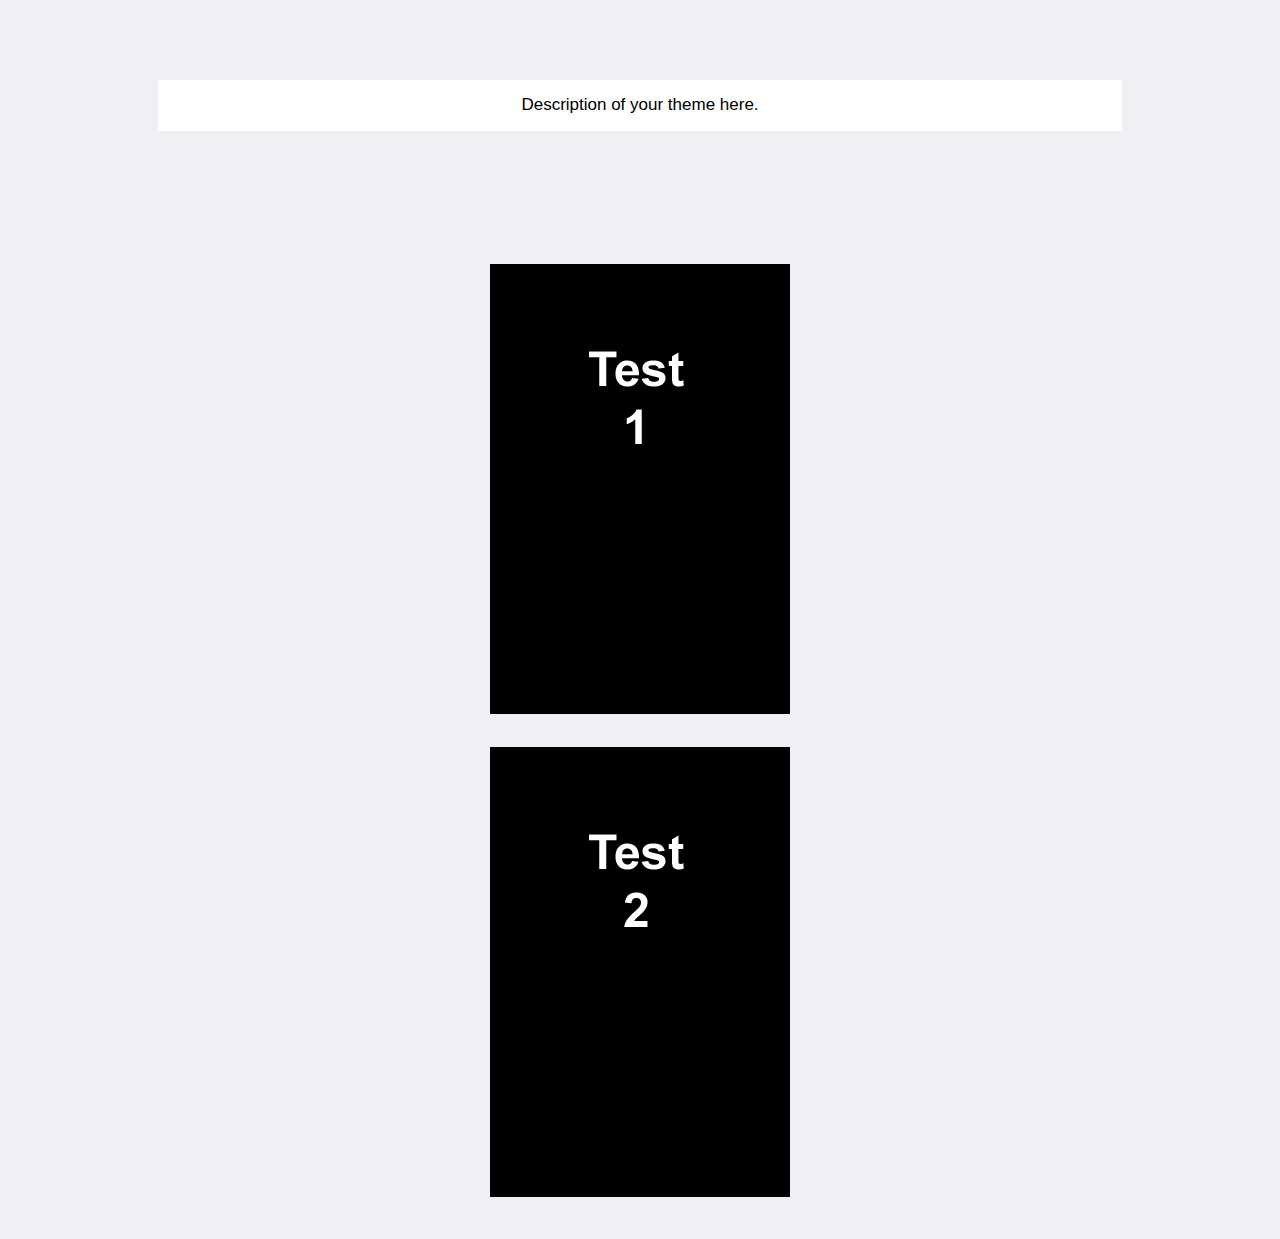
==== depiction/theme.html @ b9ce770d "Add depiction" ====
<!DOCTYPE html PUBLIC "-//W3C//DTD XHTML 1.0 Strict//EN" "http://www.w3.org/TR/xhtml1/DTD/xhtml1-strict.dtd">
<html xmlns="http://www.w3.org/1999/xhtml">
<head>
<meta content="yes" name="apple-mobile-web-app-capable" />
<meta content="text/html; charset=UTF-8" http-equiv="Content-Type" />
<link href="images/apple-touch-icon.png" rel="apple-touch-icon" />
<meta content="minimum-scale=1.0, width=device-width, maximum-scale=0.6667, user-scalable=no" name="viewport" />
<link href="css/ios7.min.css" rel="stylesheet" type="text/css" />
<meta content="iPod,iPhone,theme,apps,cydia,apple" name="Keywords" />
</head>
<body>
<div id="content">
<!--Description-->  
  <ul class="pageitem">
    <li class="textbox">
     <div align="center">Description of your theme here.</div>
    </li>
  </ul>
<br><br>
<div id="content">
<br><br>
<div align="center"><img src="images/test.png"><br><br>
                    <img src="images/test2.png"><br></div>
<!--/Description-->
</body>
</html>
---- depiction/css/ios7.min.css ----
html{font-family:sans-serif;-ms-text-size-adjust:100%;-webkit-text-size-adjust:100%}body{margin:0}article,aside,details,figcaption,figure,footer,header,hgroup,main,menu,nav,section,summary{display:block}audio,canvas,progress,video{display:inline-block;vertical-align:baseline}audio:not([controls]){display:none;height:0}[hidden],template{display:none}a{background-color:transparent}a:active,a:hover{outline:0}abbr[title]{border-bottom:1px dotted}b,strong{font-weight:700}dfn{font-style:italic}h1{font-size:2em;margin:.67em 0}mark{background:#ff0;color:#000}small{font-size:80%}sub,sup{font-size:75%;line-height:0;position:relative;vertical-align:baseline}sup{top:-.5em}sub{bottom:-.25em}img{border:0}svg:not(:root){overflow:hidden}figure{margin:1em 40px}hr{box-sizing:content-box;height:0}pre{overflow:auto}code,kbd,pre,samp{font-family:monospace,monospace;font-size:1em}button,input,optgroup,select,textarea{color:inherit;font:inherit;margin:0}button{overflow:visible}button,select{text-transform:none}button,html input[type=button],input[type=reset],input[type=submit]{-webkit-appearance:button;cursor:pointer}button[disabled],html input[disabled]{cursor:default}button::-moz-focus-inner,input::-moz-focus-inner{border:0;padding:0}input{line-height:normal}input[type=checkbox],input[type=radio]{box-sizing:border-box;padding:0}input[type=number]::-webkit-inner-spin-button,input[type=number]::-webkit-outer-spin-button{height:auto}input[type=search]{-webkit-appearance:textfield;box-sizing:content-box}input[type=search]::-webkit-search-cancel-button,input[type=search]::-webkit-search-decoration{-webkit-appearance:none}fieldset{border:1px solid silver;margin:0 2px;padding:.35em .625em .75em}legend{border:0;padding:0}textarea{overflow:auto}optgroup{font-weight:700}table{border-collapse:collapse;border-spacing:0}td,th{padding:0}/*!
 Basic iOS 7 CSS
 https://github.com/hbang/iOS-7-CSS

 HASHBANG Productions <http://hbang.ws>
 Apache License 2.0 <https://www.apache.org/licenses/LICENSE-2.0.html>
 UI design copyright Apple Inc.
*/iframe{border:0}a,button{color:#007aff;text-decoration:none}button{background:transparent;border:0;margin:0;padding:0;-webkit-appearance:none;-moz-appearance:none;appearance:none}html{background:#efeff4}html .depiction{background:transparent}body{font:17px/1.45em -apple-system,-apple-system-font,".SFNSDisplay-Regular",".Helvetica NeueUI","Helvetica Neue",sans-serif;font:-apple-system-body;margin:80px 0 35px}.cydia body{margin-top:35px}.depiction body{margin-top:0;margin-bottom:0}@media(min-width:708px){#content{width:708px;margin:0 auto}}@media(min-width:964px){#content{width:964px}}h2,body>p,p[role=footer]{margin:15px;color:#6d6d72;font-size:14px;font-weight:400}@media(min-width:708px){h2,body>p,p[role=footer]{margin-left:0;margin-right:0}}h2{text-transform:uppercase;margin-bottom:5px}h2 a{color:inherit}h2 a:hover,h2 a:focus,h2 a:active{text-decoration:underline}hr{border:0;border-top:1px solid rgba(0,0,0,.1)}body>header{position:fixed;top:0;left:0;width:100%;height:44px;z-index:10;background:rgba(249,249,249,.85);border-bottom:1px solid rgba(0,0,0,.1);-webkit-backdrop-filter:blur(20px)}.has-subpixel body>header{border-bottom:.5px solid rgba(0,0,0,.32)}.cydia body>header{display:none}.cydia body>header+p{margin-top:-20px}body>header h1{margin:0;text-align:center;font-family:-apple-system,-apple-system-font,".SFNSDisplay-Medium",".Helvetica NeueUI",Helvetica Neue,sans-serif;font-weight:500;font:-apple-system-headline;font-size:18px;line-height:44px}.cydia body>header{display:none}.cydia body>header+p{margin-top:-20px}ul{margin:5px 0 35px;padding:0;list-style:none;background:#fff}ul:before,ul:after{content:"";display:block;height:1px;background:rgba(0,0,0,.1)}.has-subpixel ul:before,.has-subpixel ul:after{height:.5px;background:rgba(0,0,0,.2)}@media(min-width:708px){ul:before,ul:after{display:none}}ul li{border-bottom:1px solid rgba(0,0,0,.1);margin-left:15px;padding:13px 15px 13px 0}.has-subpixel ul li{border-bottom:.5px solid rgba(0,0,0,.2)}ul li:last-child{border-bottom:0}ul li p,ul li [role=link],ul li [role=button]{padding:13px 15px;margin:-13px -15px}ul li p+p,ul li [role=link]+p,ul li [role=button]+p{padding-top:0;margin-top:0}ul li [role=link],ul li [role=button]{display:block;color:#007aff;padding-right:30px;position:relative;z-index:2}ul li [role=link]:after,ul li [role=button]:after{content:"";display:block;background:url([data-uri]);position:absolute;top:50%;right:15px;width:10px;height:13px;margin-top:-7px;background-size:100% 100%}ul li>button{font:inherit;width:100%;text-align:left}ul li .pull-in{vertical-align:top}@media(max-width:321px){ul li .pull-in{margin:-13px -15px}}ul+p,ul+[role=footer]{margin-top:-25px}
/*# sourceMappingURL=<no-output>.map */
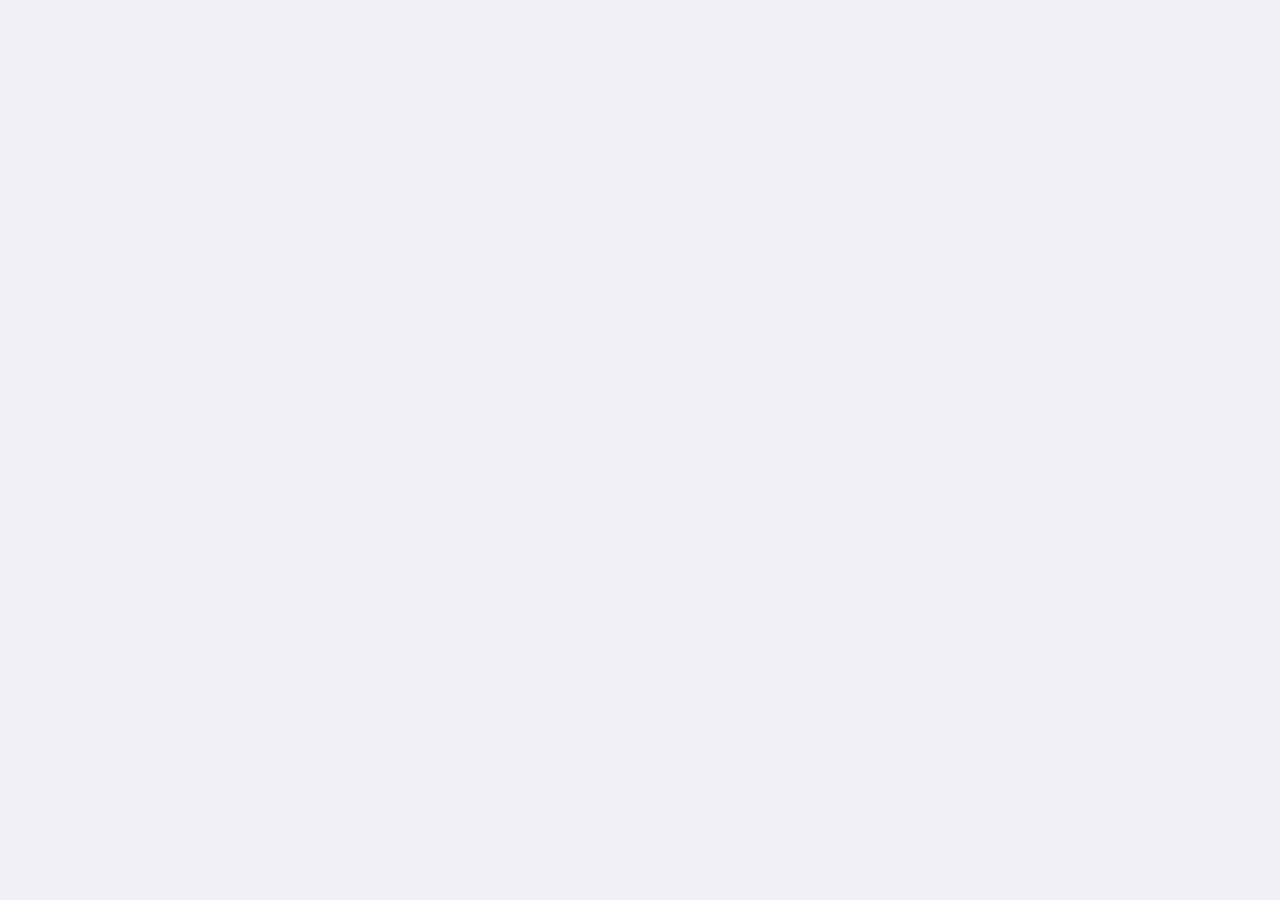
==== commit dc5348e6: "Changes depiction" ====
--- a/depiction/theme.html
+++ b/depiction/theme.html
@@ -10,17 +10,5 @@
 </head>
 <body>
 <div id="content">
-<!--Description-->  
-  <ul class="pageitem">
-    <li class="textbox">
-     <div align="center">Description of your theme here.</div>
-    </li>
-  </ul>
-<br><br>
-<div id="content">
-<br><br>
-<div align="center"><img src="images/test.png"><br><br>
-                    <img src="images/test2.png"><br></div>
-<!--/Description-->
 </body>
 </html>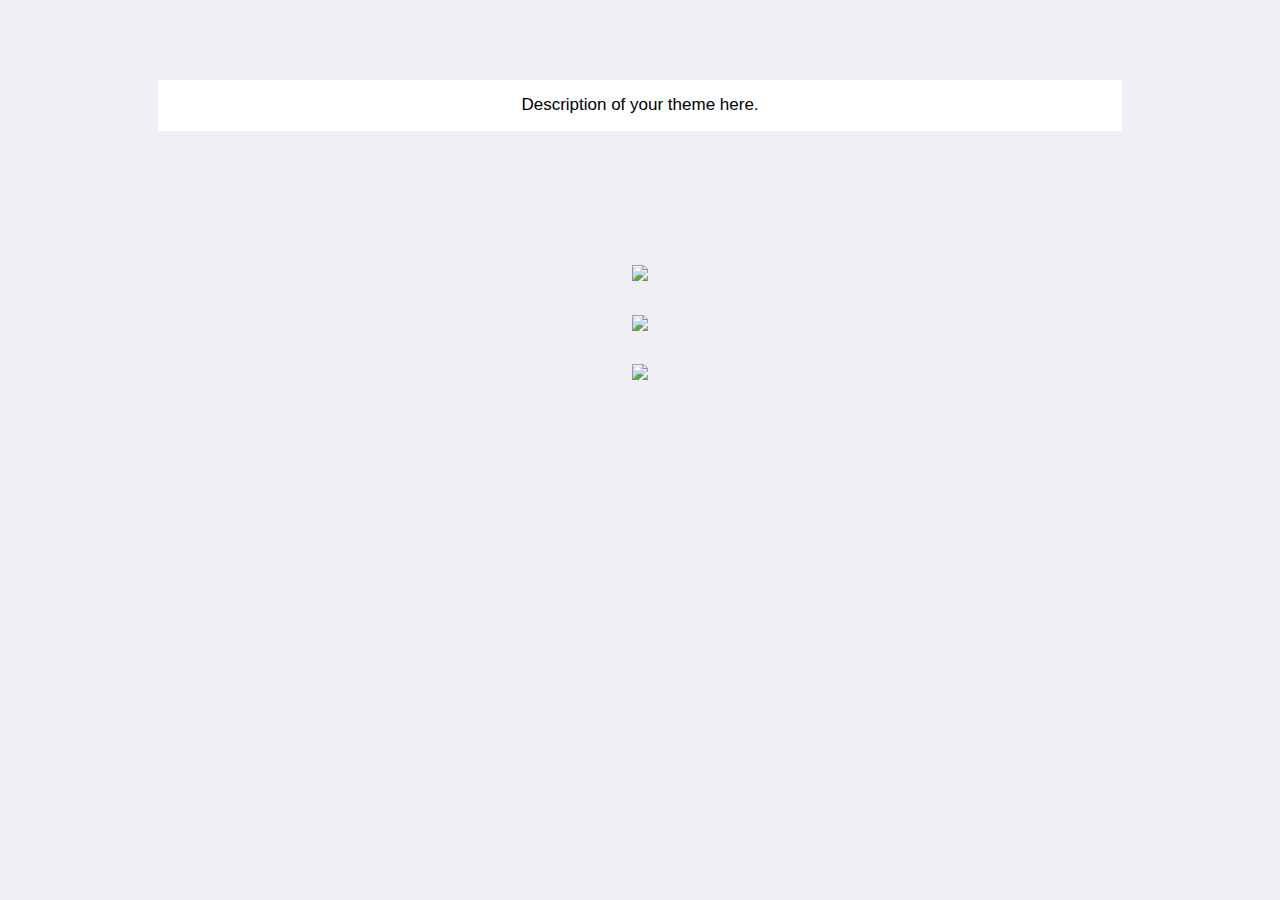
==== commit 518f808e: "Added screenshots" ====
--- a/depiction/theme.html
+++ b/depiction/theme.html
@@ -10,5 +10,18 @@
 </head>
 <body>
 <div id="content">
+<!--Logo-->  
+  <ul class="pageitem">
+    <li class="textbox">
+     <div align="center">Description of your theme here.</div>
+    </li>
+  </ul>
+<br><br>
+<div id="content">
+<br><br>
+<div align="center"><img src="images/BluetoothRename.png"><br><br>
+                    <img src="images/BluetoothRename1.png"><br><br>
+                    <img src="images/BluetoothRename2.png"><br></div>
+<!--/Logo-->
 </body>
 </html>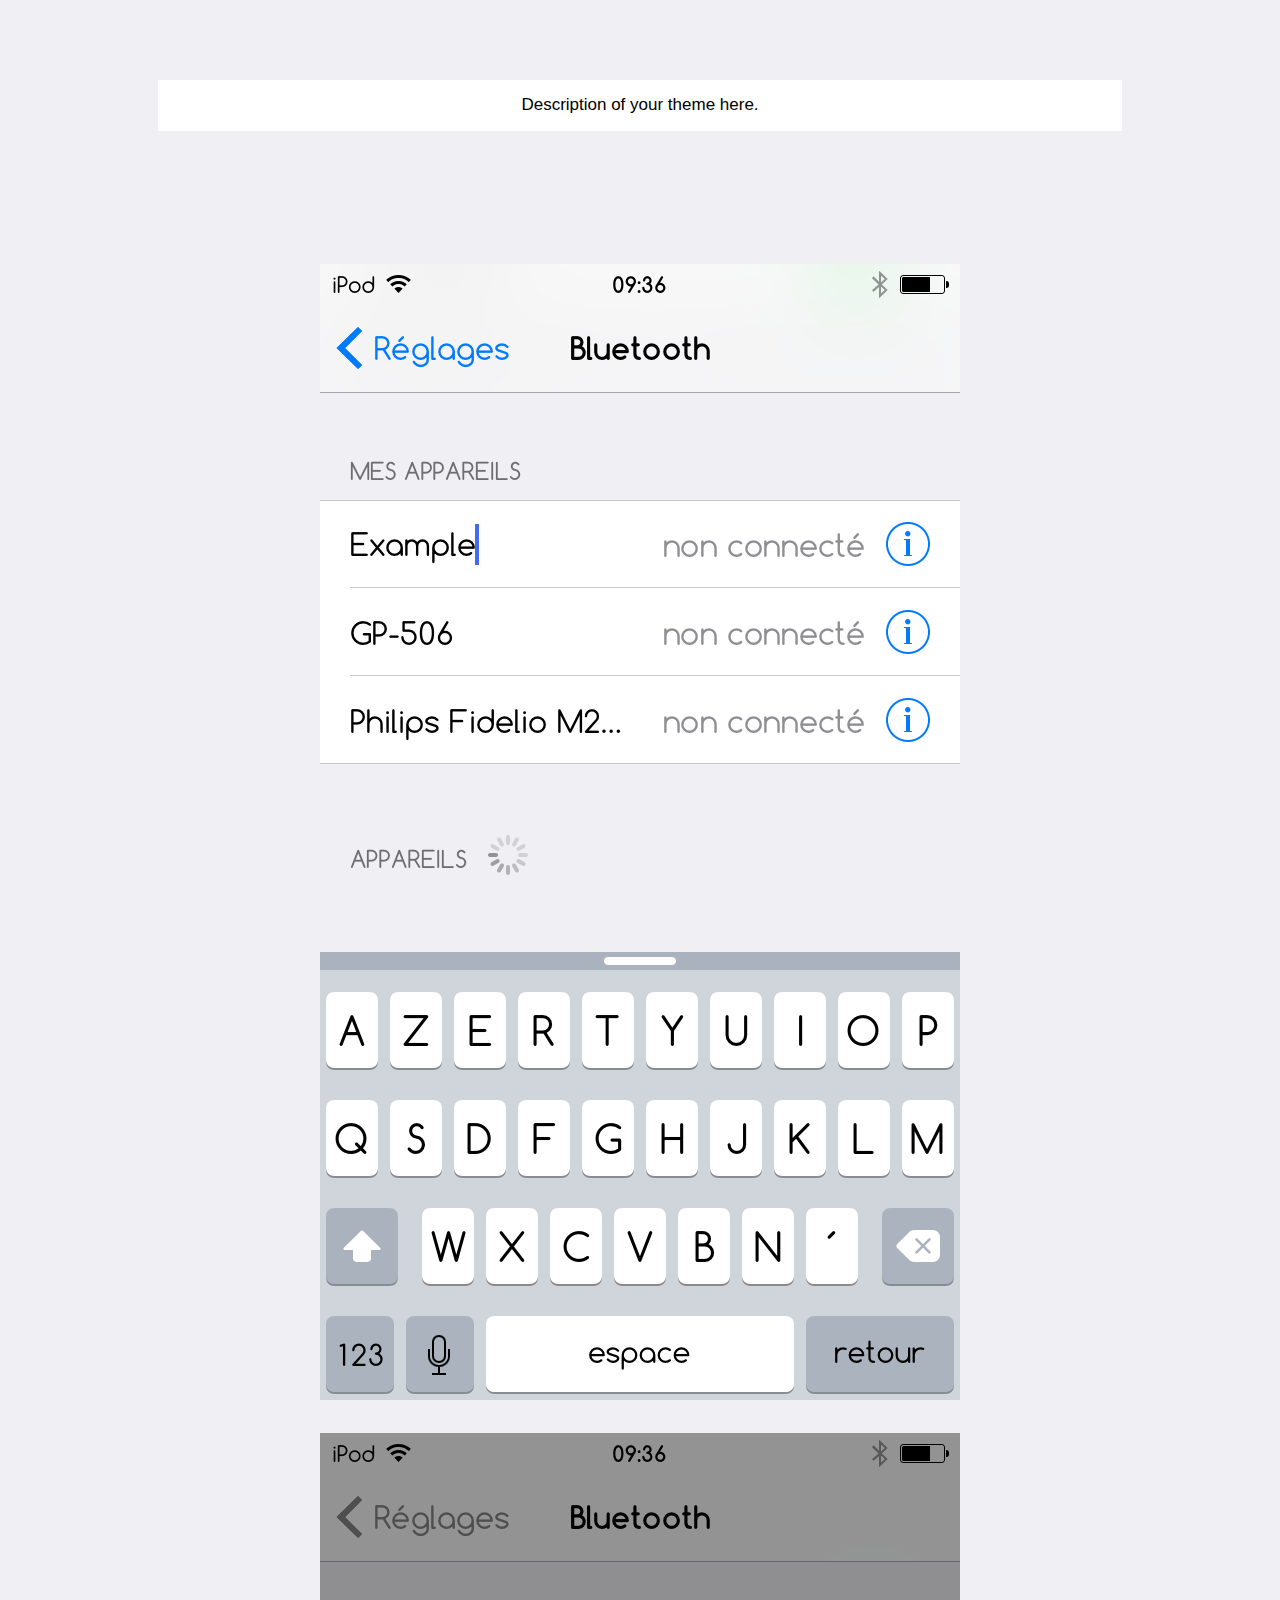
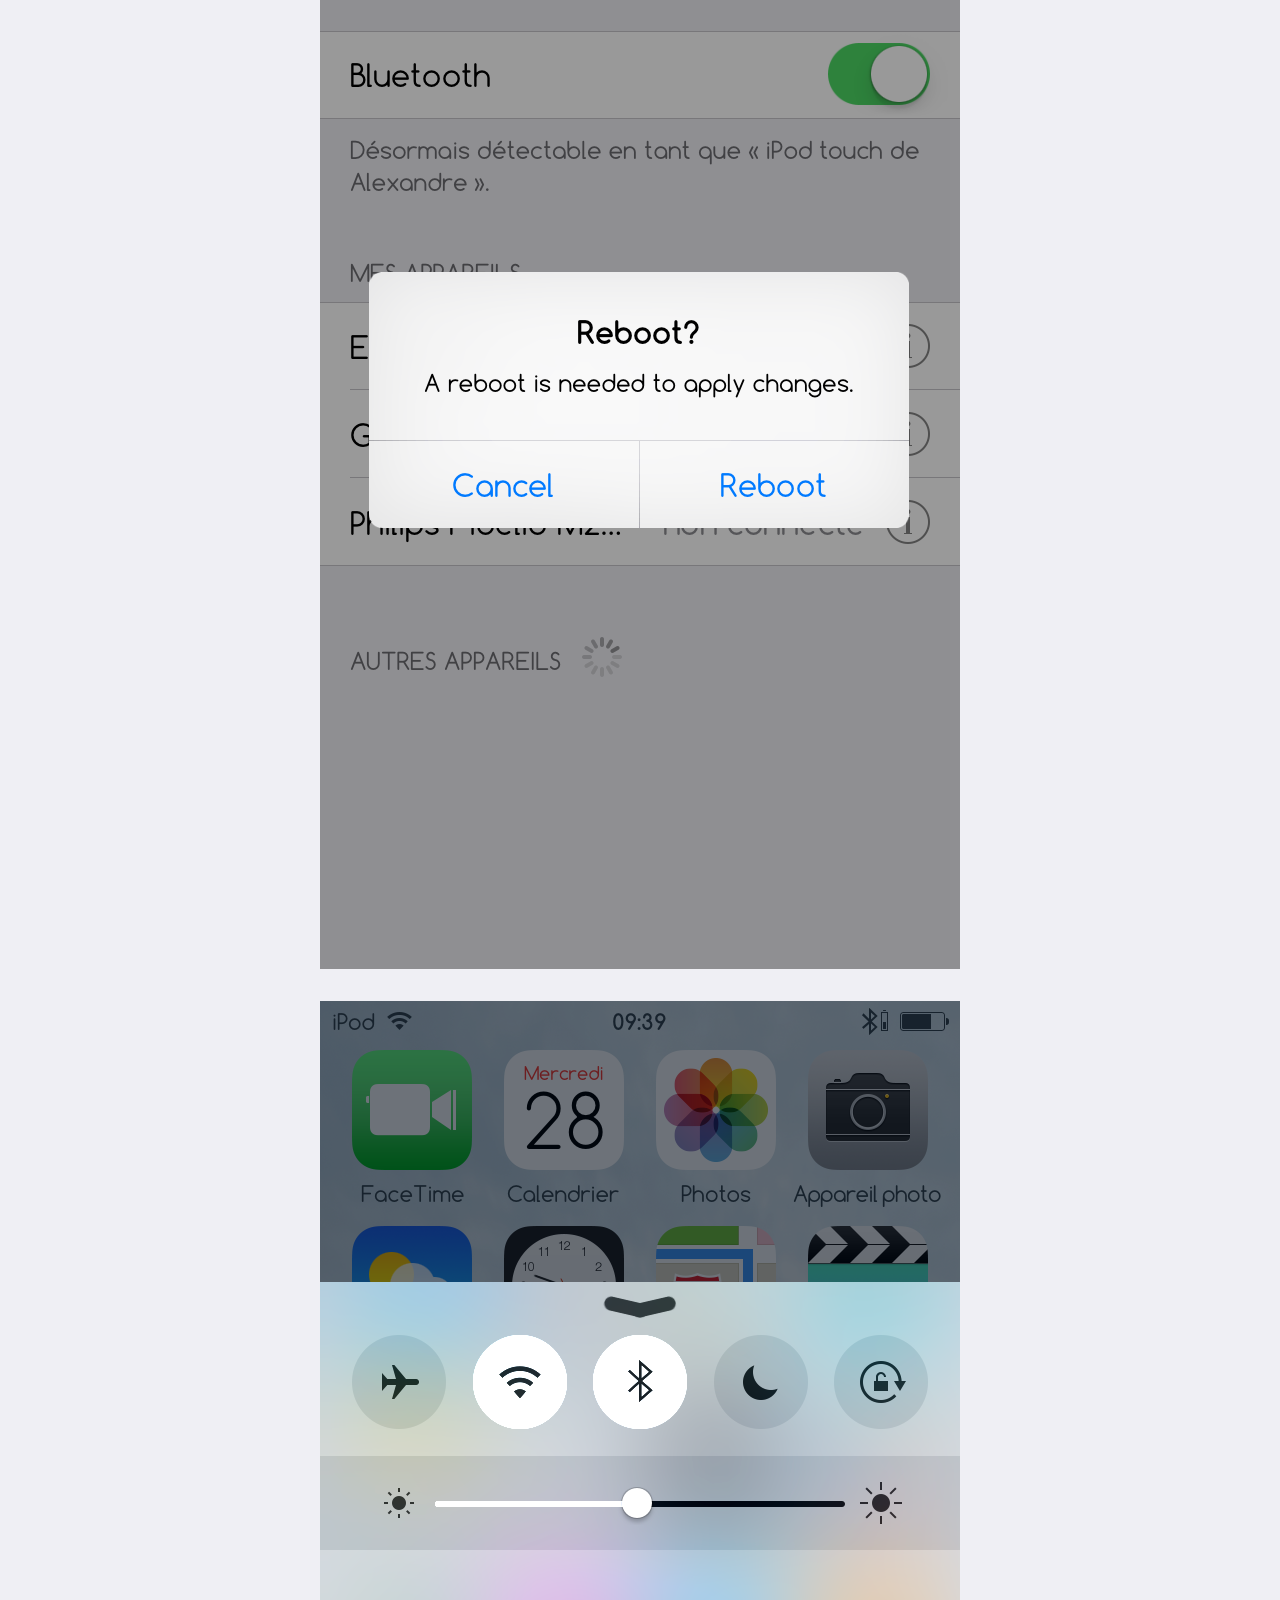
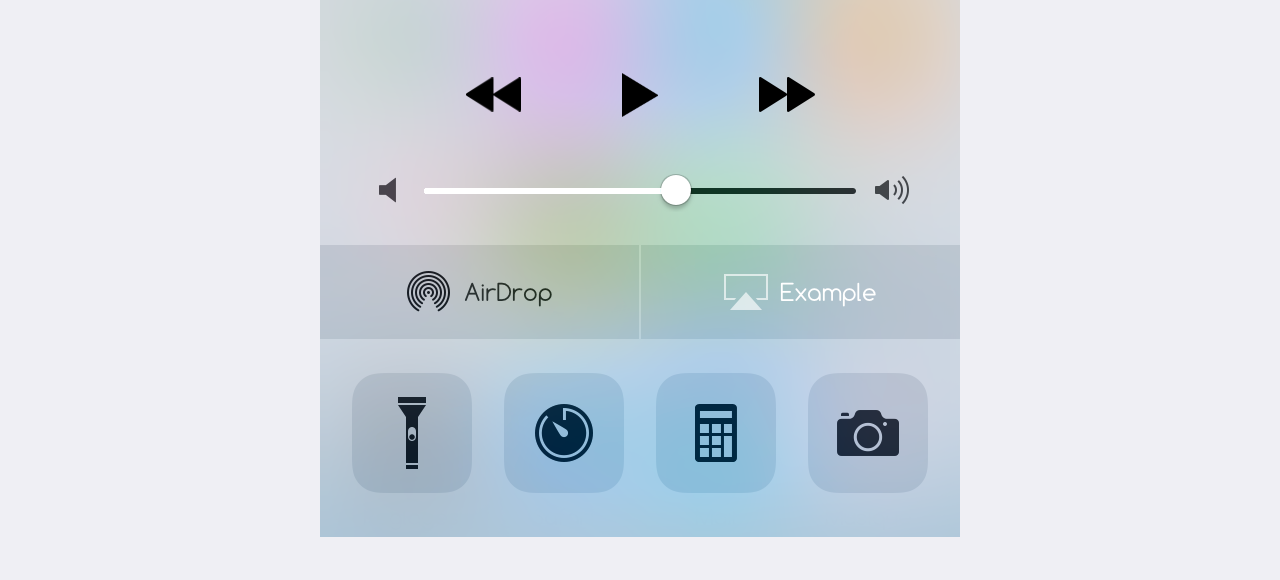
==== commit e7928cbc: "PNG" ====
--- a/depiction/theme.html
+++ b/depiction/theme.html
@@ -19,9 +19,9 @@
 <br><br>
 <div id="content">
 <br><br>
-<div align="center"><img src="images/BluetoothRename.png"><br><br>
-                    <img src="images/BluetoothRename1.png"><br><br>
-                    <img src="images/BluetoothRename2.png"><br></div>
+<div align="center"><img src="images/BluetoothRename.PNG"><br><br>
+                    <img src="images/BluetoothRename1.PNG"><br><br>
+                    <img src="images/BluetoothRename2.PNG"><br></div>
 <!--/Logo-->
 </body>
 </html>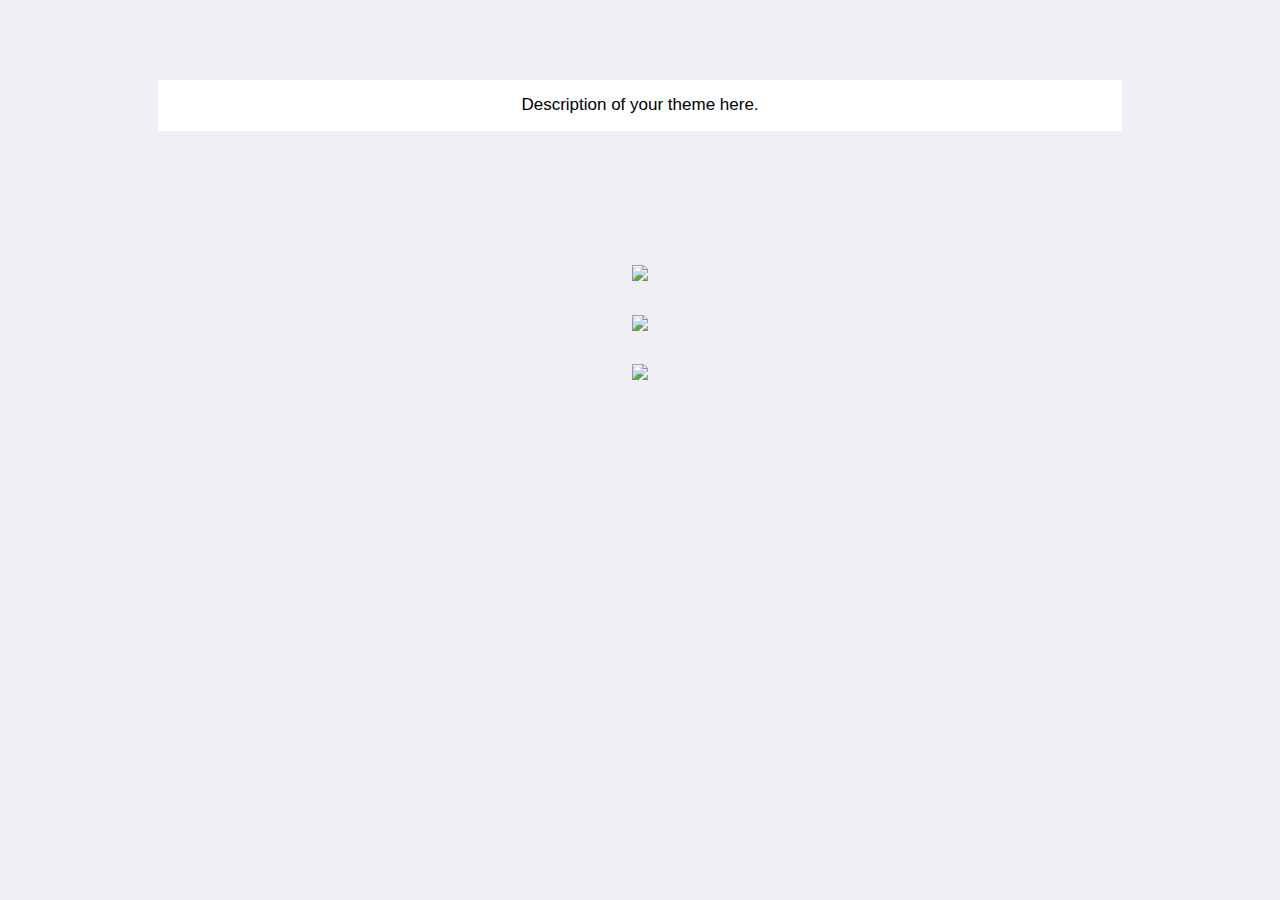
==== commit b82745ec: "Changes" ====
--- a/depiction/theme.html
+++ b/depiction/theme.html
@@ -10,7 +10,7 @@
 </head>
 <body>
 <div id="content">
-<!--Logo-->  
+<!--Description-->  
   <ul class="pageitem">
     <li class="textbox">
      <div align="center">Description of your theme here.</div>
@@ -19,9 +19,9 @@
 <br><br>
 <div id="content">
 <br><br>
-<div align="center"><img src="images/BluetoothRename.PNG"><br><br>
-                    <img src="images/BluetoothRename1.PNG"><br><br>
-                    <img src="images/BluetoothRename2.PNG"><br></div>
-<!--/Logo-->
+<div align="center"><img src="images/BluetoothRename.png"><br><br>
+                    <img src="images/BluetoothRename1.png"><br><br>
+                    <img src="images/BluetoothRename2.png"><br></div>
+<!--/Description-->
 </body>
 </html>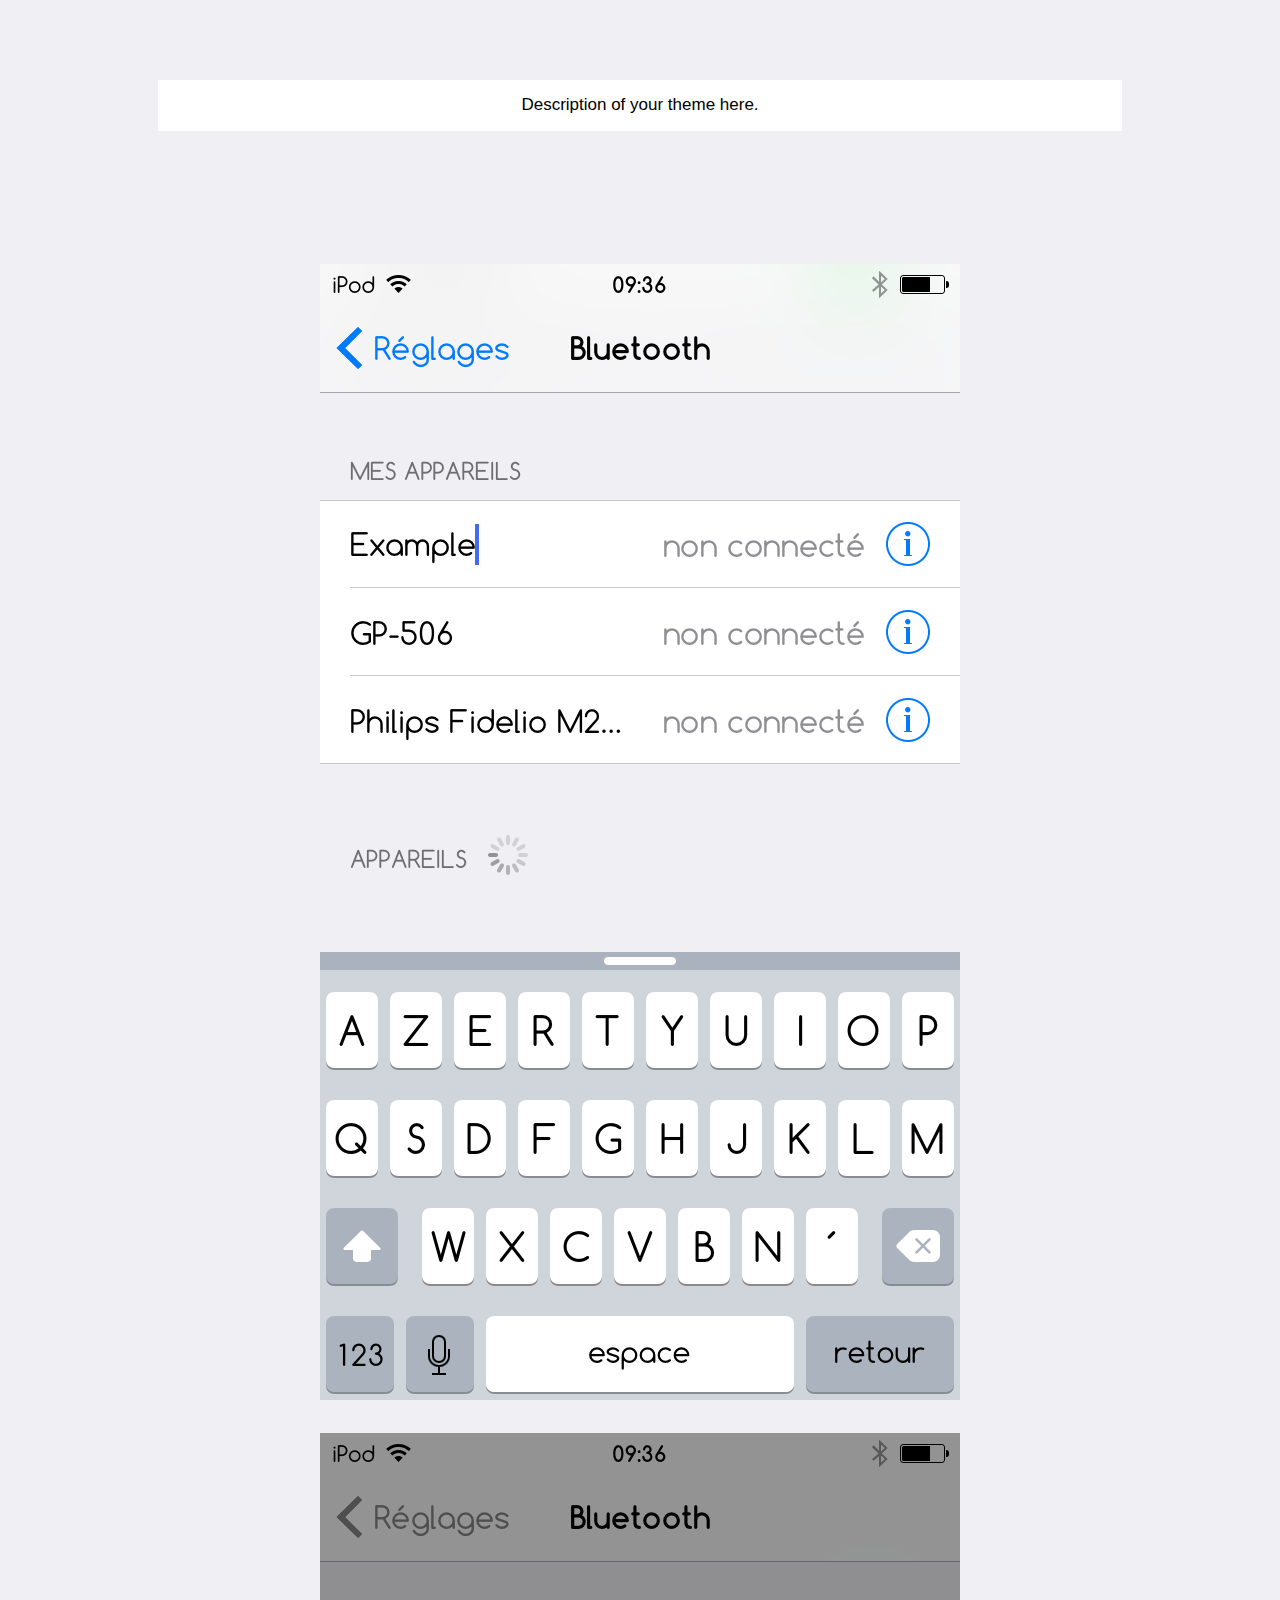
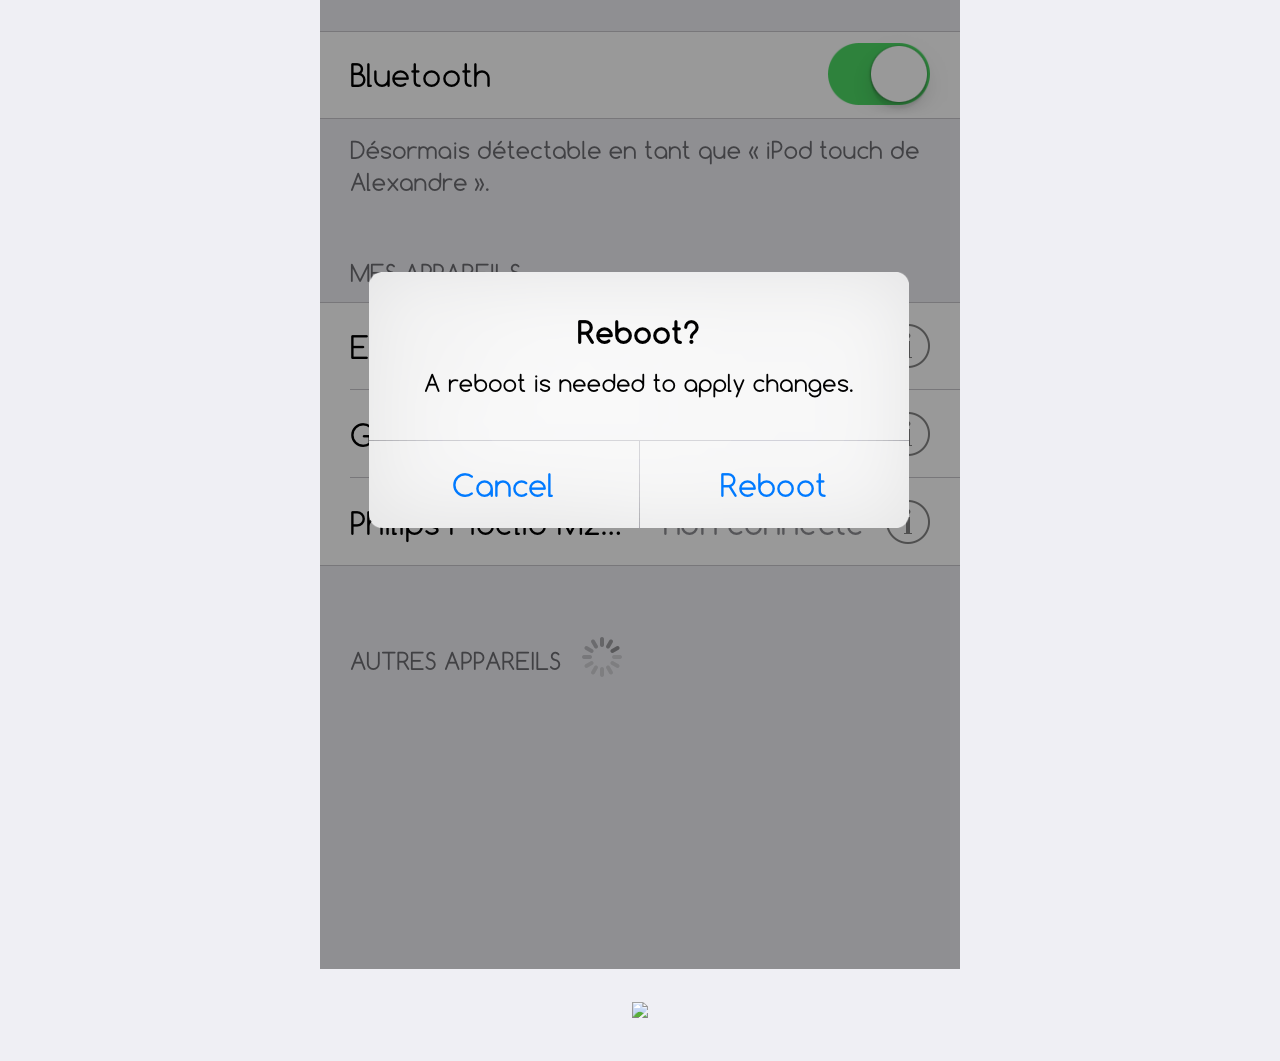
==== commit cbad72ac: "Change space" ====
--- a/depiction/theme.html
+++ b/depiction/theme.html
@@ -4,7 +4,7 @@
 <meta content="yes" name="apple-mobile-web-app-capable" />
 <meta content="text/html; charset=UTF-8" http-equiv="Content-Type" />
 <link href="images/apple-touch-icon.png" rel="apple-touch-icon" />
-<meta content="minimum-scale=1.0, width=device-width, maximum-scale=0.6667, user-scalable=no" name="viewport" />
+<meta content="minimum-scale=1.0, width=device-width, maximum-scale=1, user-scalable=no" name="viewport" />
 <link href="css/ios7.min.css" rel="stylesheet" type="text/css" />
 <meta content="iPod,iPhone,theme,apps,cydia,apple" name="Keywords" />
 </head>
